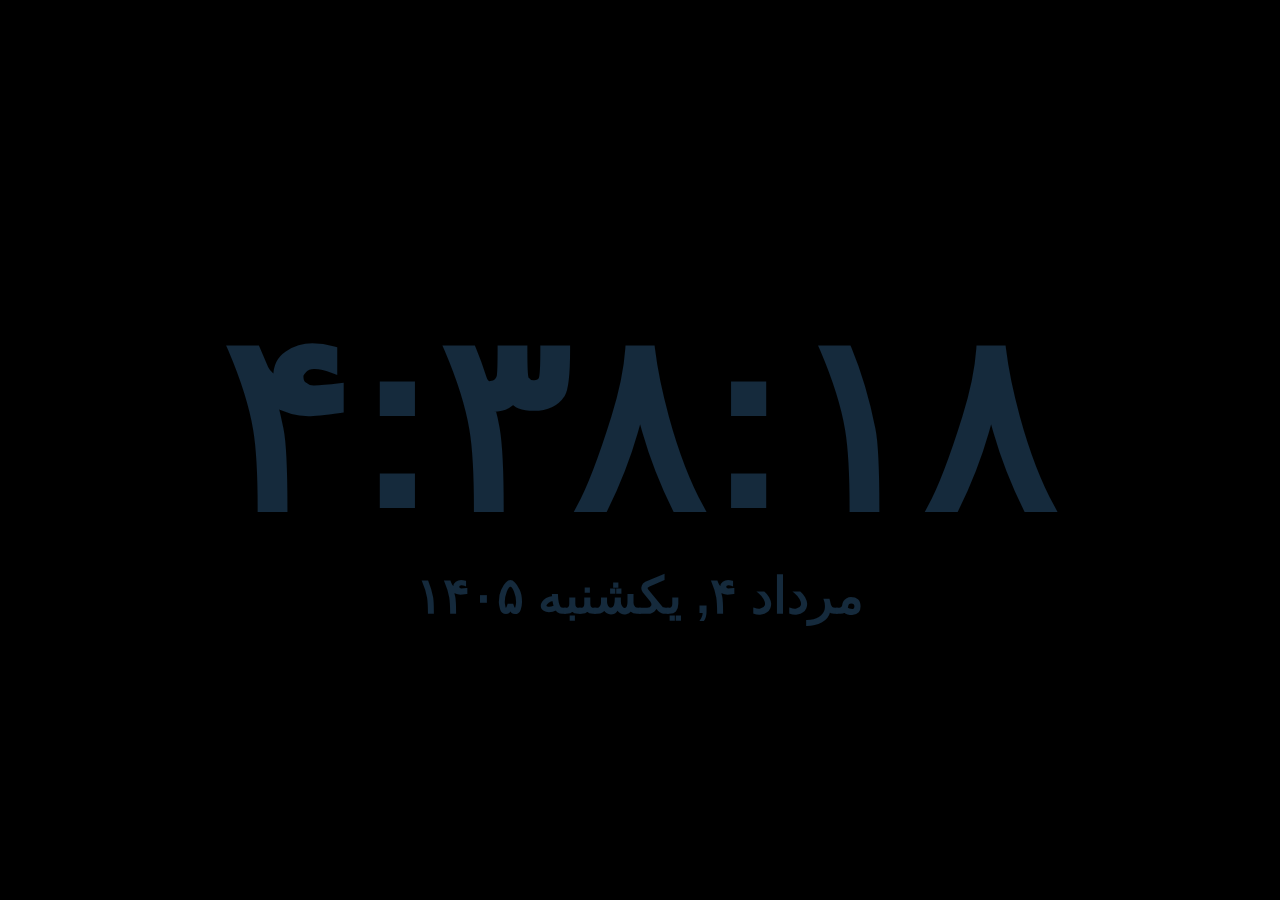
==== index.html @ 358e71fd "Add files via upload" ====
<!DOCTYPE html>
<html lang="en">
  <head>
    <meta charset="UTF-8" />
    <meta name="viewport" content="width=device-width, initial-scale=1.0" />
    <title>todays time</title>
    <link rel="stylesheet" href="style.css" />
  </head>
  <body>
    <h1 class="time">2023/11/1</h1>
    <h4 class="date">2023/11/1</h4>
    <script src="./js.js"></script>
  </body>
</html>
---- style.css ----
* {
  margin: 0;
  padding: 0;
  box-sizing: border-box;
}

body {
  flex-direction: column;
  min-height: 100vh;
  display: flex;
  justify-content: center;
  align-items: center;
  background: #000000;
}
.time {
  font-family: "Gill Sans", "Gill Sans MT", Calibri, "Trebuchet MS", sans-serif;
  font-size: 250px;
  color: rgb(21, 42, 60);
}
.date {
  font-family: "Gill Sans", "Gill Sans MT", Calibri, "Trebuchet MS", sans-serif;
  font-size: 50px;
  color: rgb(21, 42, 60);
}
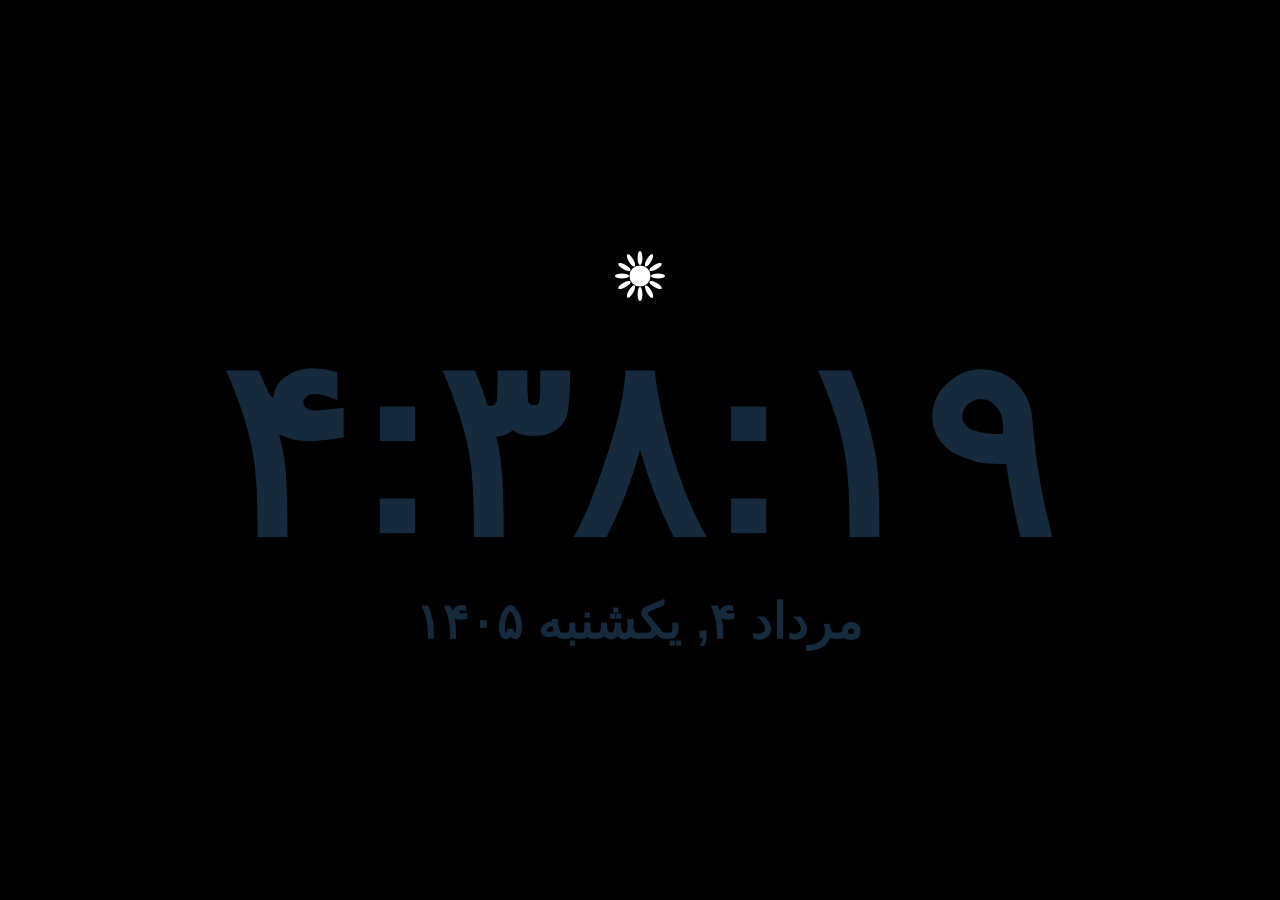
==== commit 2835a364: "new version" ====
--- a/index.html
+++ b/index.html
@@ -7,6 +7,10 @@
     <link rel="stylesheet" href="style.css" />
   </head>
   <body>
+    <div class="daynight">
+      <img src="./moon.svg" alt="" class="svg__moon" />
+      <img src="./sun.svg" alt="" class="svg__sun show" />
+    </div>
     <h1 class="time">2023/11/1</h1>
     <h4 class="date">2023/11/1</h4>
     <script src="./js.js"></script>
--- a/style.css
+++ b/style.css
@@ -2,6 +2,7 @@
   margin: 0;
   padding: 0;
   box-sizing: border-box;
+  transition: all 0.5s;
 }
 
 body {
@@ -22,3 +23,19 @@
   font-size: 50px;
   color: rgb(21, 42, 60);
 }
+.daynight {
+  position: relative;
+  display: flex;
+  width: 50px;
+  height: 50px;
+}
+
+.svg__moon {
+  display: none;
+}
+.svg__sun {
+  display: none;
+}
+.show {
+  display: block;
+}
